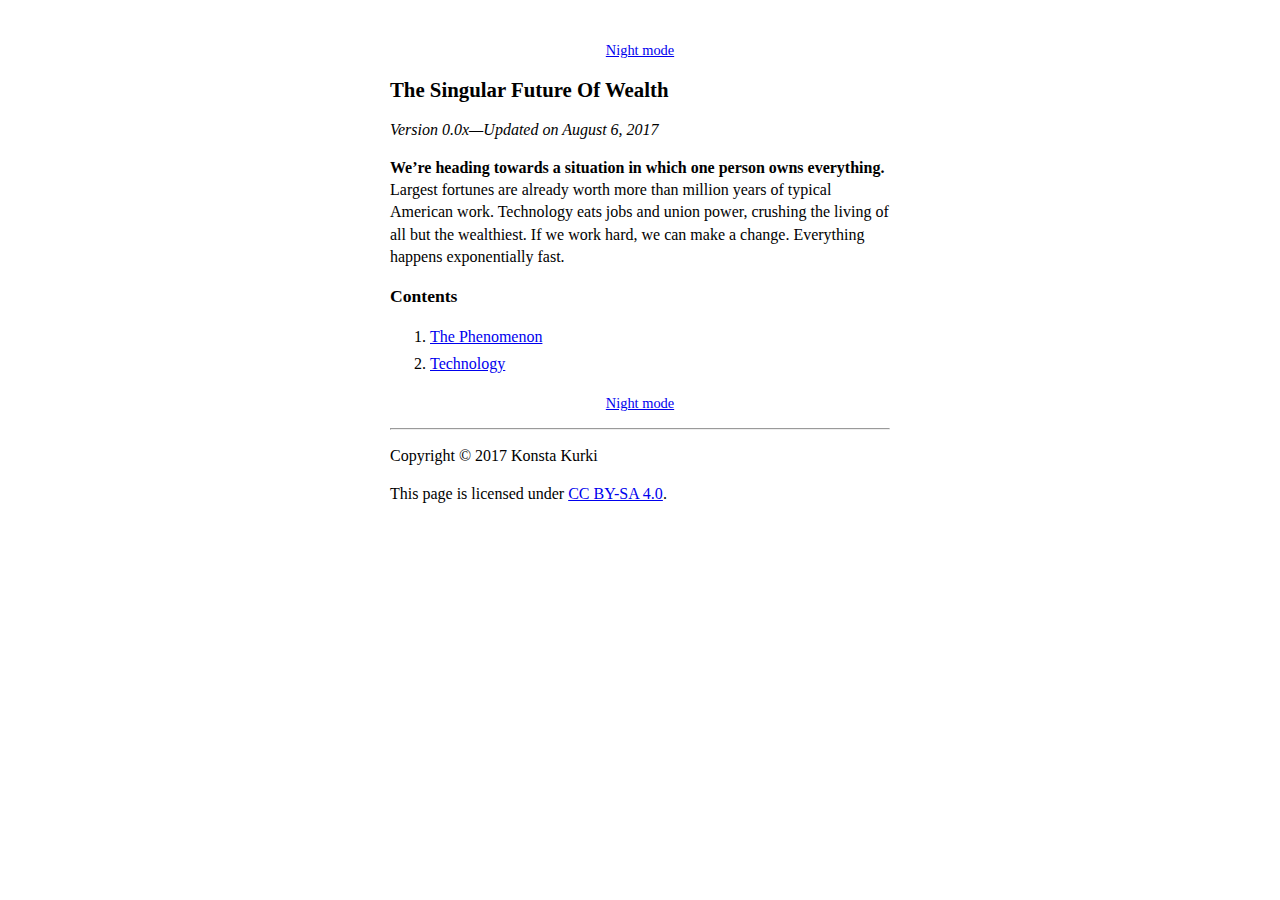
==== index.html @ 45c43008 "a script for generating html ebook" ====
<!DOCTYPE html>
<html lang="en">
<head>
<meta charset="utf-8" />
<title>The Singular Future Of Wealth</title>
<meta name="viewport" content="width=device-width, initial-scale=1" />
<meta name="author" content="Konsta Kurki" />
<meta name="description" content="" />

<meta property="og:site_name" content="" />
<meta property="og:title" content="" />
<meta property="og:url" content="" />
<meta property="og:description" content="" />
<meta property="og:image" content="" />
<meta property="og:type" content="website" />
<meta property="og:website:author" content="Konsta Kurki" />

<link rel="stylesheet" type="text/css" href="./style.css" />

<script type='text/javascript' src='./nightmode.js'></script>

</head>

<body class='day' onload='lightsOnCookie()'>

<div class='frontpage'>

<div class='nav'><p><a href='javascript:void(0)' onclick='lightswitch()'>Night mode</a><!--&nbsp;&nbsp;<a class='os' href='../home-page/'>In English</a>--></p></div>

<main>

<h1>The Singular Future Of Wealth</h1>

<p><em>Version 0.0x—Updated on August 6, 2017</em></p>

<!--CommitIdGoesHere-->

<p><strong>We’re heading towards a situation in which one person owns everything.</strong> Largest fortunes are already worth more than million years of typical American work. Technology eats jobs and union power, crushing the living of all but the wealthiest. If we work hard, we can make a change. Everything happens exponentially fast.</p>

<h2>Contents</h2>

<ol class='tableofcontents'>
<li><a href='./1-the-phenomenon/'>The Phenomenon</a></li>
<li><a href='./2-technology/'>Technology</a></li>
<!--<li><a href='./3-a-phase-of-power/'>A Phase Of Power</li>
<li><a href='./4-controlling-code/'>Controlling Code</li>
<li><a href='./5-the-role-of-deception/'>The Role Of Deception</li>
<li><a href='./6-the-concept-of-property-bloats/'>The Concept Of Property Bloats</li>
<li><a href='./7-a-solution/'>A Solution</li>
<li><a href='./8-what-will-happen/'>What will happen</li>-->
</ol>

</main>


<div class='nav'><p><a href='javascript:void(0)' onclick='lightswitch()'>Night mode</a><!--&nbsp;&nbsp;<a class='os' href='../home-page/'>In English</a>--></p></div>

<hr />

<p>Copyright &copy; 2017 Konsta Kurki</p>

<p>This page is licensed under <a href='https://creativecommons.org/licenses/by-sa/4.0/'>CC BY-SA 4.0</a>.</p>

</body>

</html>
---- style.css ----
body {
max-width:500px;
line-height:1.4;
font-family:Serif;
margin:40px auto;
padding:0 17px;
}

img {
width:100%;
}

/*pre {
line-height:1.0;
}*/

dt {
font-weight:bold;
}

h1 {
font-size:130%;
}

h2 {
font-size:110%;
}

h3 {
font-size:100%;
}

h4 {
font-size:100%;
}

li {
padding-top:2px;
padding-bottom:2px;
}

body .history p {
margin-top:6px;
margin-bottom:6px;
font-size:95%;
}

/*.toc {
font-weight:bold;
}*/

body .history code {
font-weight:bold;
}

.frontpage h2 {
margin-top:5px;
margin-bottom:0px;
}

.frontpage p {
margin-top:15px;
margin-bottom:15px;
}

.day {
background:#fff;
color:#000;
}

.day a:link {
color:#0000ee;
}

.day a.os:link {
color:#00d000;
}

.day a.toc:link {
color:#00d000;
}

.day a:visited {
color:#551a8b;
}

.day a.os:visited {
color:#2c6700;
}

.day a.toc:visited {
color:#2c6700;
}

.night {
background:#000;
color:#fff1ce;
}

.night a:link {
color:#5ed7e1;
}

.night a:visited {
color:#a7eee8;
}

.night a.os:link {
color:#55d43f;
}

.night a.toc:link {
color:#55d43f;
}

.night a.os:visited {
color:#67ff4d;
}

.night a.toc:visited {
color:#67ff4d;
}

.nav {
font-size:90%;
text-align:center;
}

.vid {
position:relative;
padding-bottom:56.25%;
padding-top:0;
height:0;
}

.vid iframe {
position:absolute;
top:0;
left:0;
width:100%;
height:100%;
}

.fig {
font-style:italic;
}
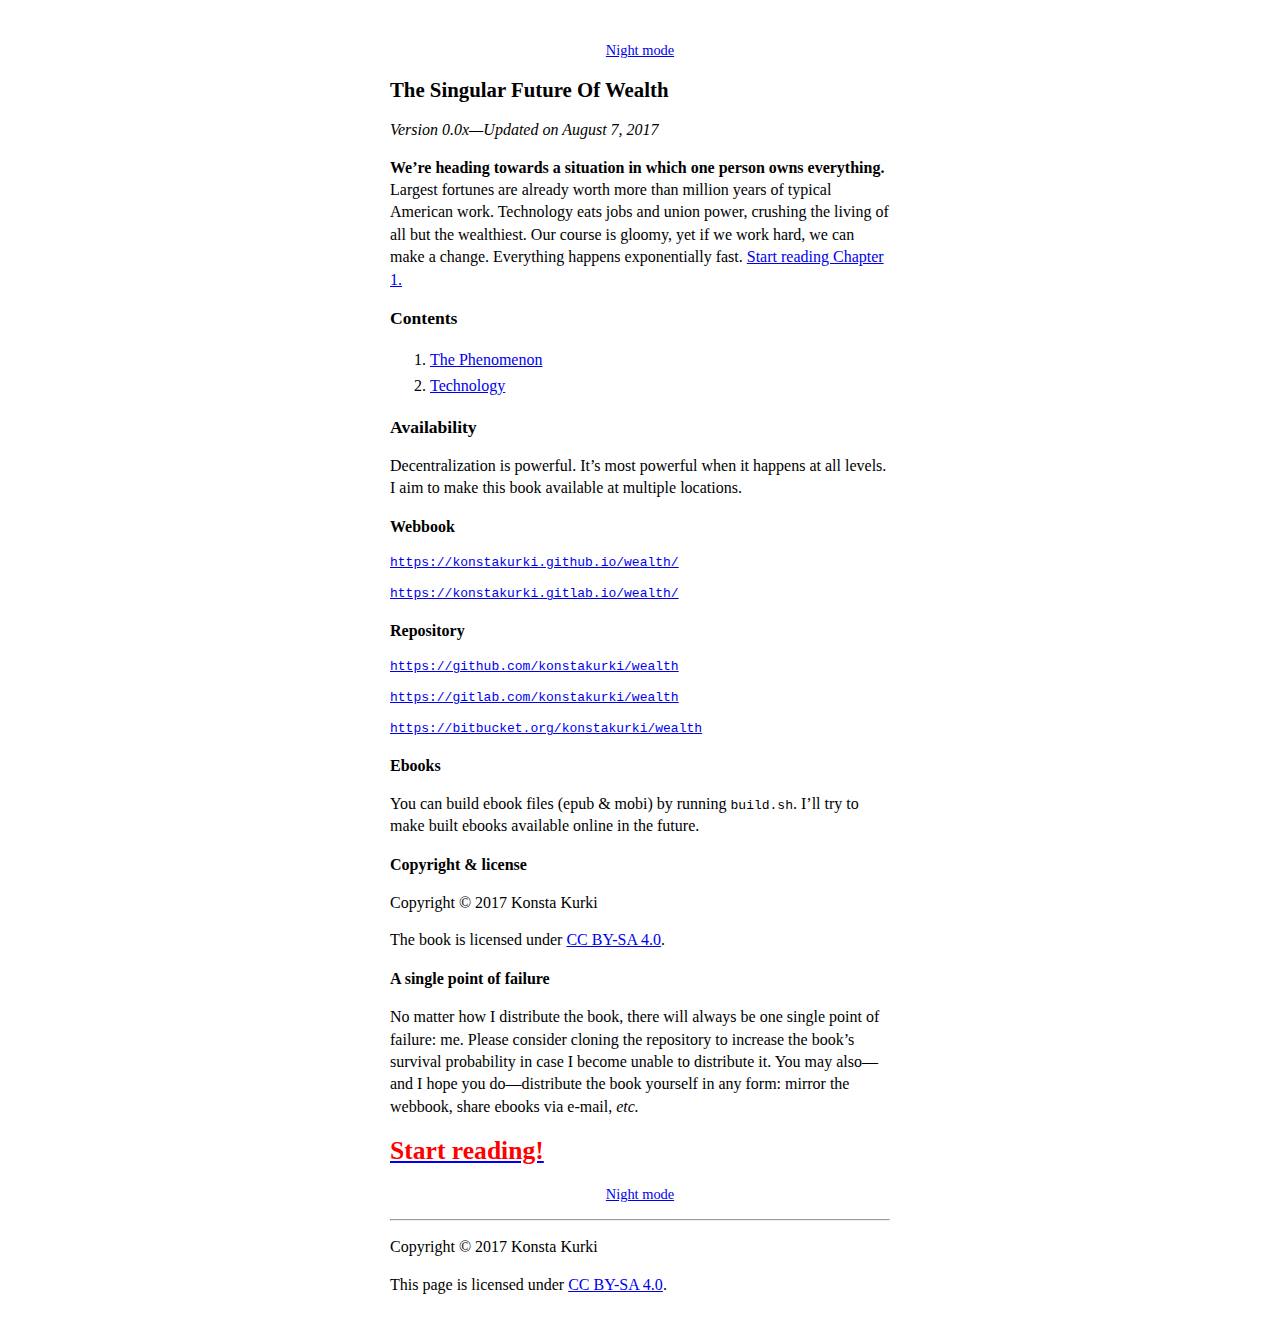
==== commit 78c55cb7: "more info on frontpage" ====
--- a/index.html
+++ b/index.html
@@ -31,11 +31,11 @@
 
 <h1>The Singular Future Of Wealth</h1>
 
-<p><em>Version 0.0x—Updated on August 6, 2017</em></p>
+<p><em>Version 0.0x—Updated on August 7, 2017</em></p>
 
 <!--CommitIdGoesHere-->
 
-<p><strong>We’re heading towards a situation in which one person owns everything.</strong> Largest fortunes are already worth more than million years of typical American work. Technology eats jobs and union power, crushing the living of all but the wealthiest. If we work hard, we can make a change. Everything happens exponentially fast.</p>
+<p><strong>We’re heading towards a situation in which one person owns everything.</strong> Largest fortunes are already worth more than million years of typical American work. Technology eats jobs and union power, crushing the living of all but the wealthiest. Our course is gloomy, yet if we work hard, we can make a change. Everything happens exponentially fast. <a href='./1-the-phenomenon/'>Start reading Chapter 1.</a></p>
 
 <h2>Contents</h2>
 
@@ -50,8 +50,48 @@
 <li><a href='./8-what-will-happen/'>What will happen</li>-->
 </ol>
 
+<!--<h2>Video series</h2>-->
+
+<h2>Availability</h2>
+
+<p>Decentralization is powerful. It’s most powerful when it happens at all levels. I aim to make this book available at multiple locations.</p>
+
+<h3>Webbook</h3>
+
+<!--<ul>
+<li><a href='https://konstakurki.gitlab.io/wealth/'>https://konstakurki.gitlab.io/wealth/</a></li>
+<li><a href='https://konstakurki.github.io/wealth/'>https://konstakurki.github.io/wealth/</a></li>
+</ul>-->
+
+<pre><code><a href='https://konstakurki.github.io/wealth/'>https://konstakurki.github.io/wealth/</a></code></pre>
+
+<pre><code><a href='https://konstakurki.gitlab.io/wealth/'>https://konstakurki.gitlab.io/wealth/</a></code></pre>
+
+<h3>Repository</h3>
+
+<pre><code><a href='https://github.com/konstakurki/wealth'>https://github.com/konstakurki/wealth</a></code></pre>
+
+<pre><code><a href='https://gitlab.com/konstakurki/wealth'>https://gitlab.com/konstakurki/wealth</a></code></pre>
+
+<pre><code><a href='https://bitbucket.org/konstakurki/wealth'>https://bitbucket.org/konstakurki/wealth</a></code></pre>
+
+<h3>Ebooks</h3>
+
+<p>You can build ebook files (epub &amp; mobi) by running <code>build.sh</code>. I’ll try to make built ebooks available online in the future.</p>
+
+<h3>Copyright &amp; license</h3>
+
+<p>Copyright &copy; 2017 Konsta Kurki</p>
+
+<p>The book is licensed under <a href='https://creativecommons.org/licenses/by-sa/4.0/'>CC BY-SA 4.0</a>.</p>
+
+<h3>A single point of failure</h3>
+
+<p>No matter how I distribute the book, there will always be one single point of failure: me. Please consider cloning the repository to increase the book’s survival probability in case I become unable to distribute it. You may also—and I hope you do—distribute the book yourself in any form: mirror the webbook, share ebooks via e-mail, <em>etc.</em></p>
+
 </main>
 
+<p style='font-size:160%;'><a href='./1-the-phenomenon/'><strong style='color:red;'>Start reading!</strong></a></p>
 
 <div class='nav'><p><a href='javascript:void(0)' onclick='lightswitch()'>Night mode</a><!--&nbsp;&nbsp;<a class='os' href='../home-page/'>In English</a>--></p></div>
 
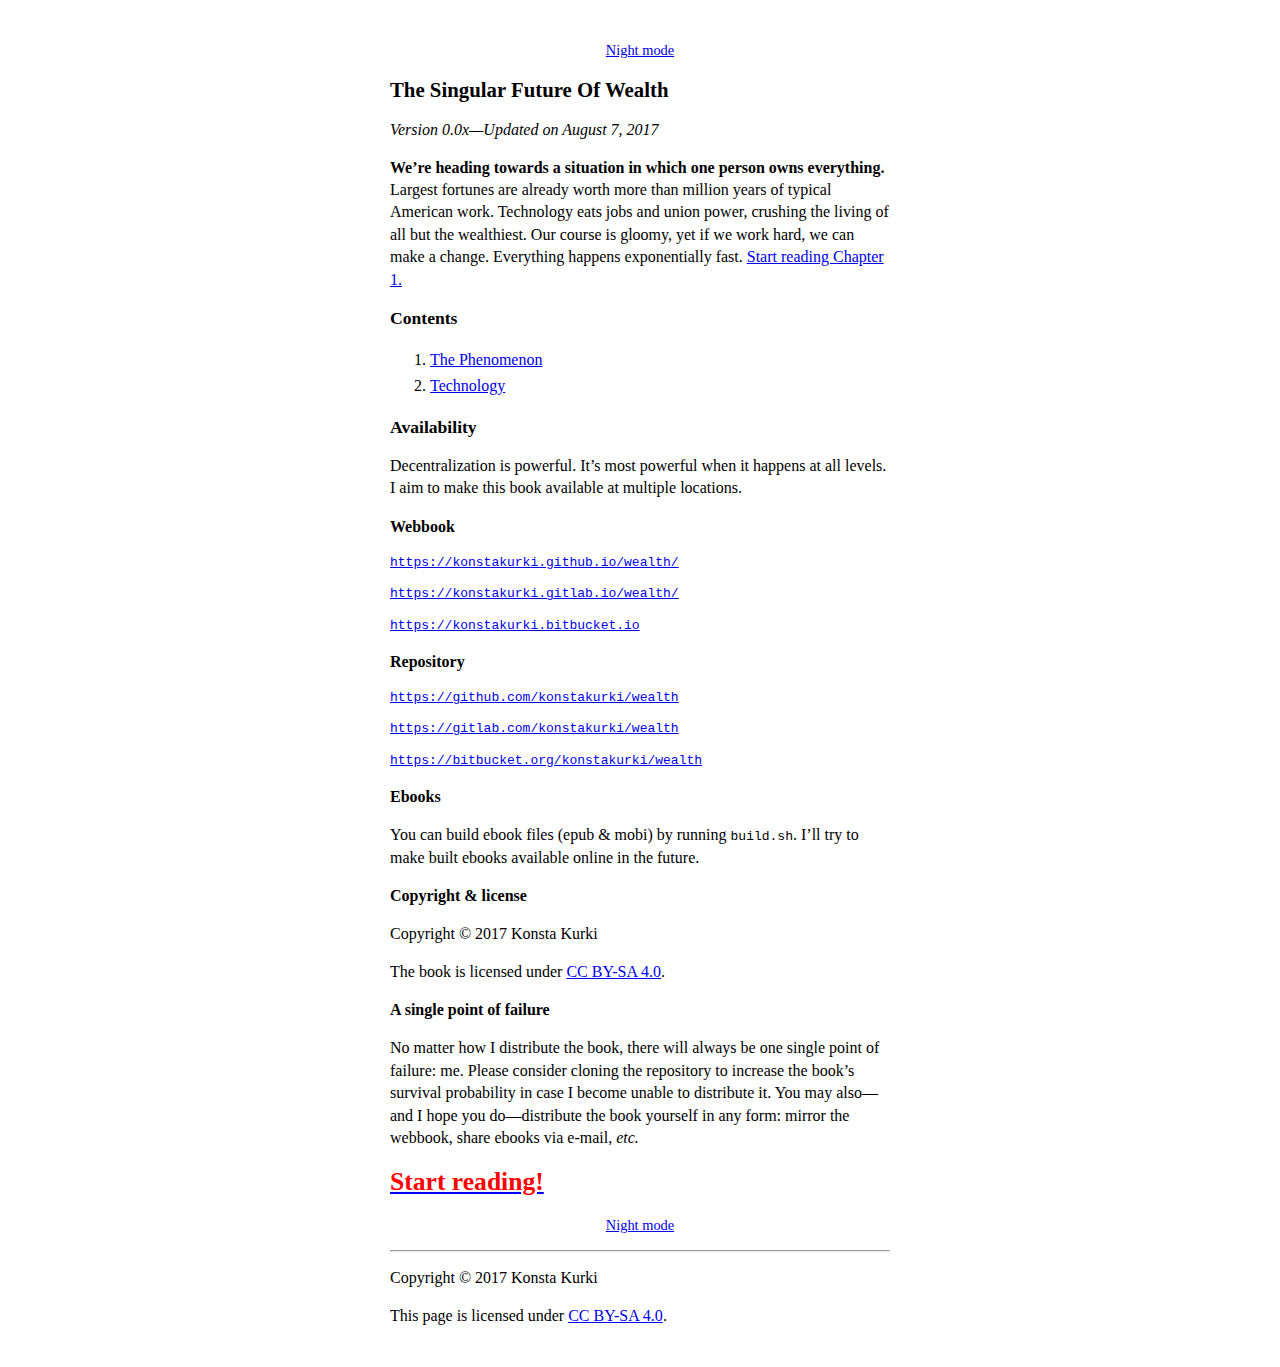
==== commit a534e7f6: "added bitbucket webbook url" ====
--- a/index.html
+++ b/index.html
@@ -67,6 +67,8 @@
 
 <pre><code><a href='https://konstakurki.gitlab.io/wealth/'>https://konstakurki.gitlab.io/wealth/</a></code></pre>
 
+<pre><code><a href='https://konstakurki.bitbucket.io'>https://konstakurki.bitbucket.io</a></code></pre>
+
 <h3>Repository</h3>
 
 <pre><code><a href='https://github.com/konstakurki/wealth'>https://github.com/konstakurki/wealth</a></code></pre>
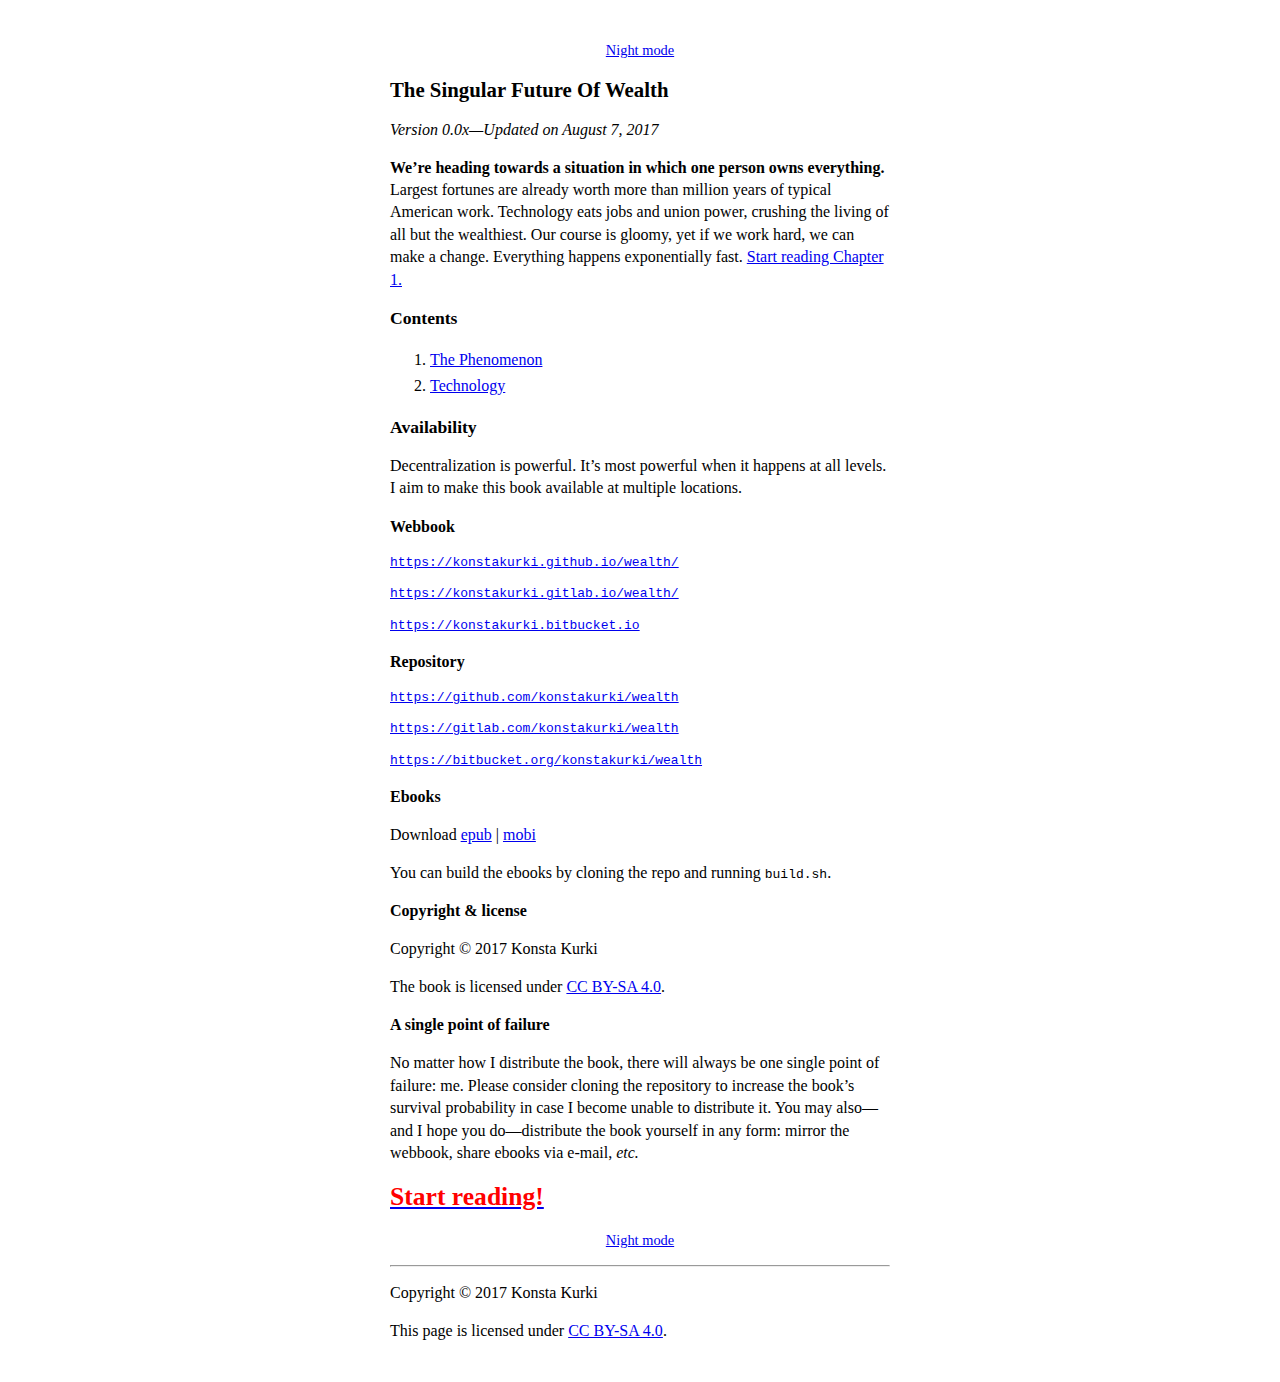
==== commit 261cc718: "download links for ebooks" ====
--- a/index.html
+++ b/index.html
@@ -79,7 +79,9 @@
 
 <h3>Ebooks</h3>
 
-<p>You can build ebook files (epub &amp; mobi) by running <code>build.sh</code>. I’ll try to make built ebooks available online in the future.</p>
+<p>Download <a href='https://github.com/konstakurki/wealth-ebooks/raw/master/wealth.epub'>epub</a> | <a href='https://github.com/konstakurki/wealth-ebooks/raw/master/wealth.mobi'>mobi</a></p>
+
+<p>You can build the ebooks by cloning the repo and running <code>build.sh</code>.</p>
 
 <h3>Copyright &amp; license</h3>
 
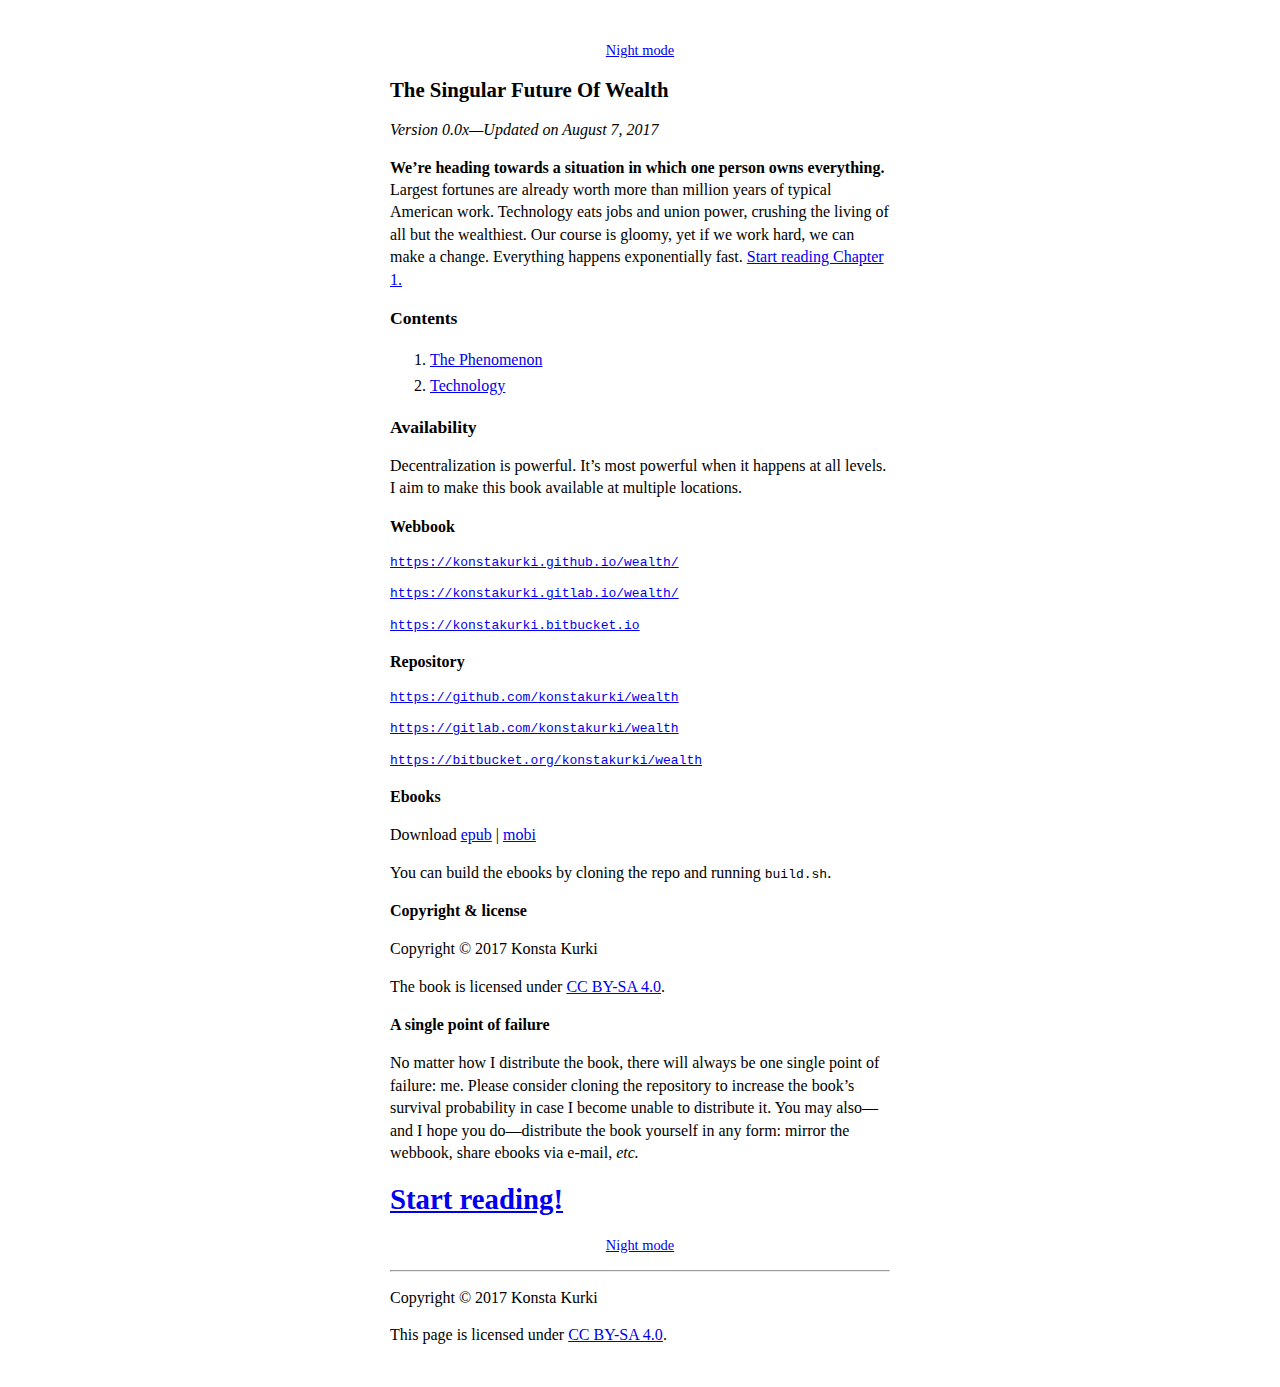
==== commit bc8945fb: "added changing color to one link" ====
--- a/index.html
+++ b/index.html
@@ -95,7 +95,7 @@
 
 </main>
 
-<p style='font-size:160%;'><a href='./1-the-phenomenon/'><strong style='color:red;'>Start reading!</strong></a></p>
+<p><a class='attention' href='./1-the-phenomenon/'><strong>Start reading!</strong></a></p>
 
 <div class='nav'><p><a href='javascript:void(0)' onclick='lightswitch()'>Night mode</a><!--&nbsp;&nbsp;<a class='os' href='../home-page/'>In English</a>--></p></div>
 
--- a/style.css
+++ b/style.css
@@ -144,3 +144,16 @@
 .fig {
 font-style:italic;
 }
+
+.attention {
+animation:color_change 3s infinite;
+font-size:180%;
+}
+
+@keyframes color_change {
+0% { color:blue; }
+20% { color:violet; }
+40% { color:red; }
+60% { color:orange; }
+80% { color:yellow; }
+100% { color:green; }
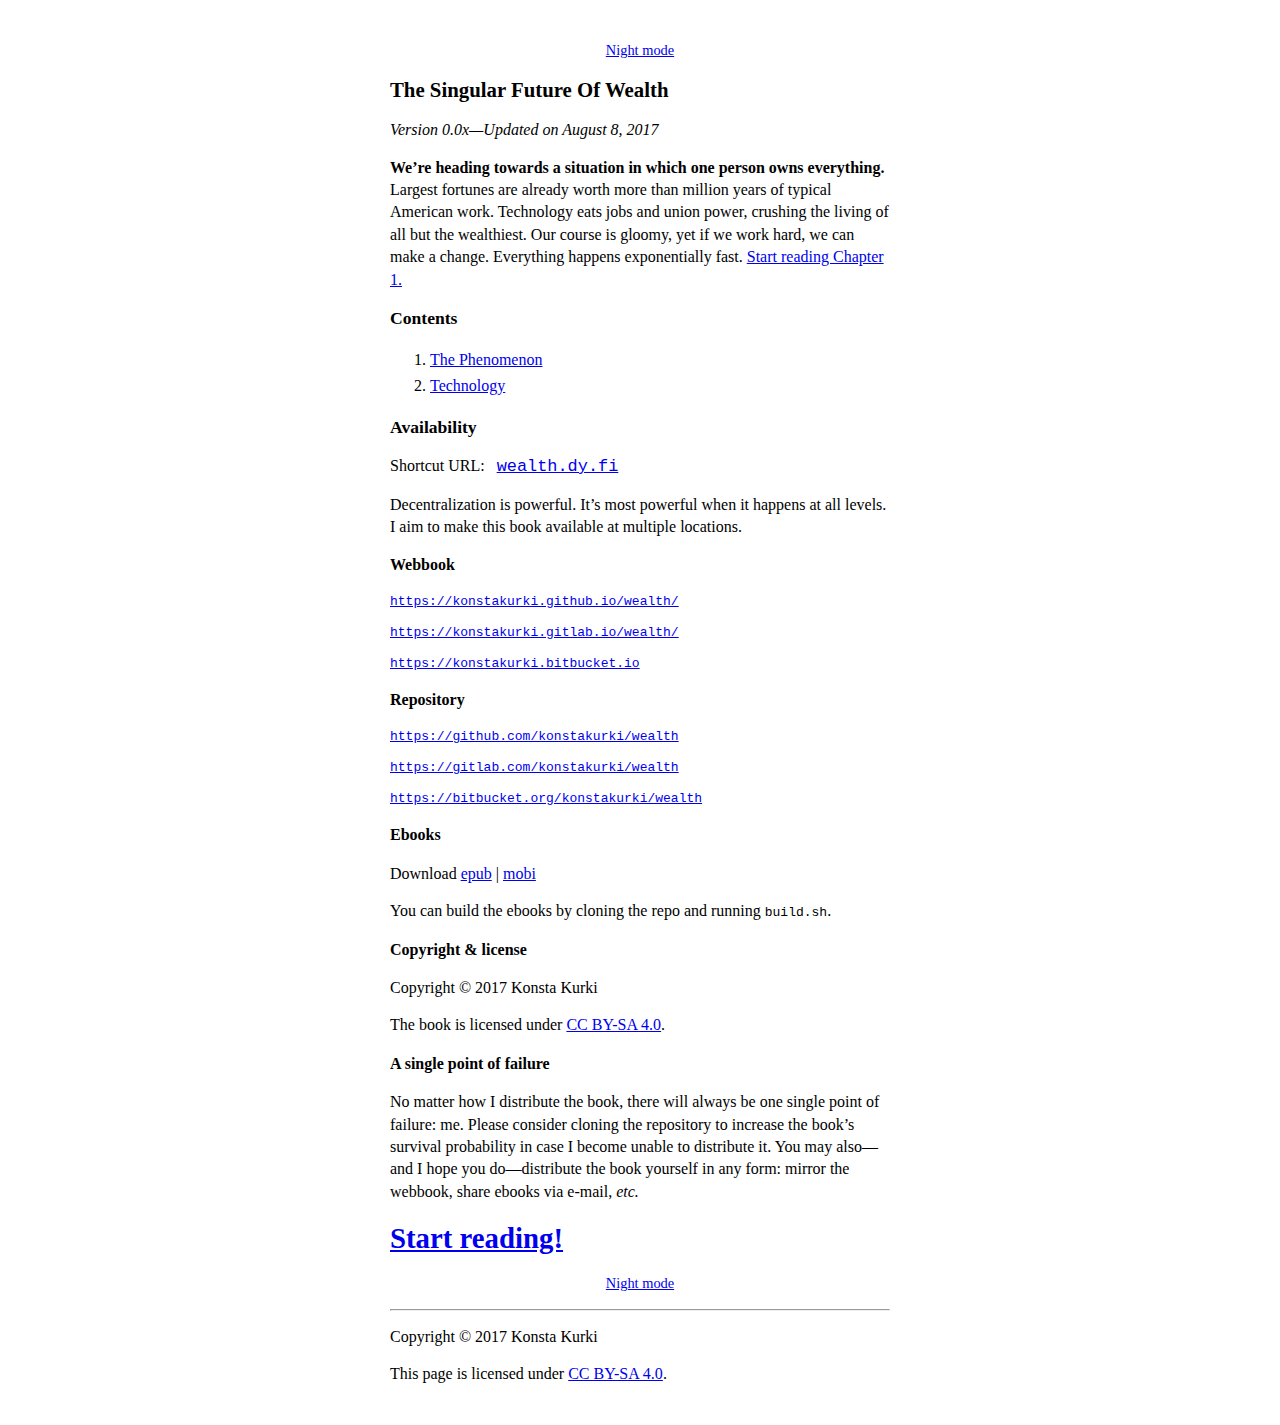
==== commit 75caf36a: "added shortcut url" ====
--- a/index.html
+++ b/index.html
@@ -31,7 +31,7 @@
 
 <h1>The Singular Future Of Wealth</h1>
 
-<p><em>Version 0.0x—Updated on August 7, 2017</em></p>
+<p><em>Version 0.0x—Updated on August 8, 2017</em></p>
 
 <!--CommitIdGoesHere-->
 
@@ -53,6 +53,8 @@
 <!--<h2>Video series</h2>-->
 
 <h2>Availability</h2>
+
+<p>Shortcut URL:&nbsp;&nbsp;&nbsp;<a href='http://wealth.dy.fi/'><code style='font-size:130%;'>wealth.dy.fi</code></a></p>
 
 <p>Decentralization is powerful. It’s most powerful when it happens at all levels. I aim to make this book available at multiple locations.</p>
 
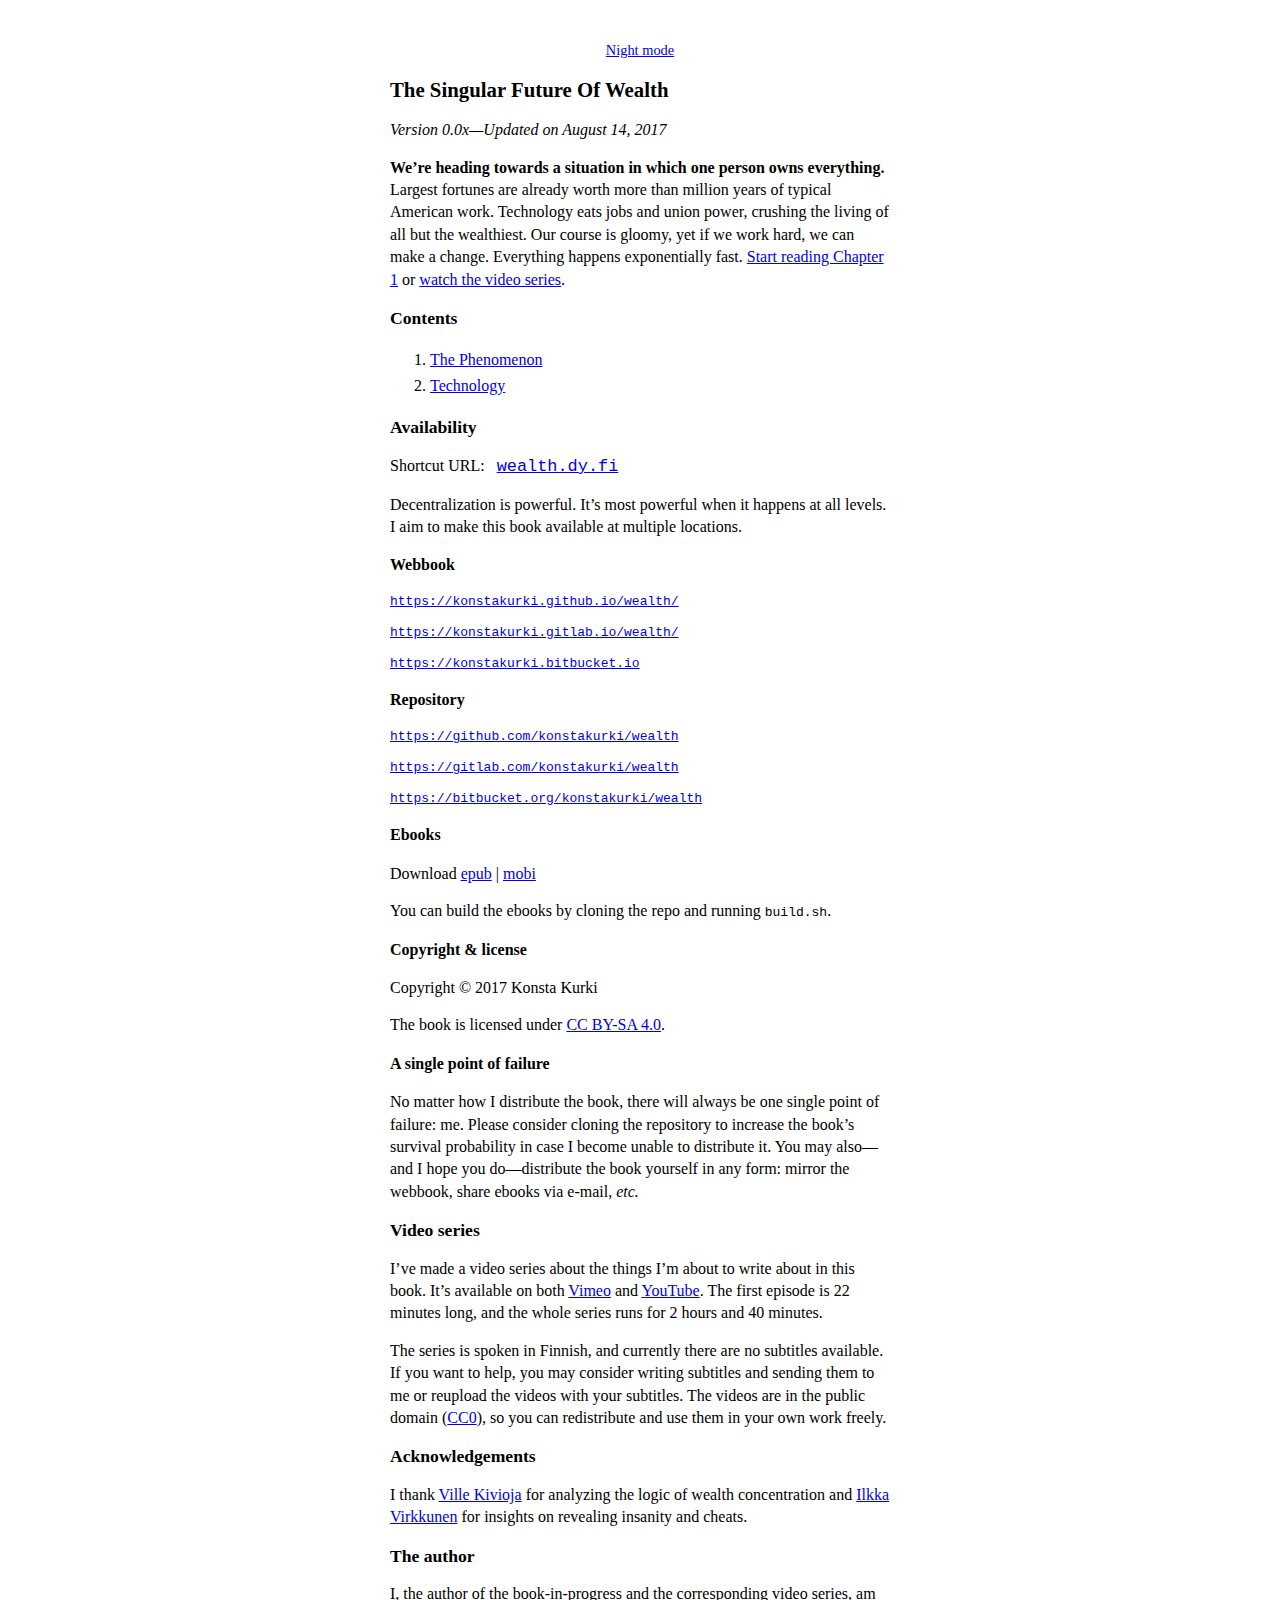
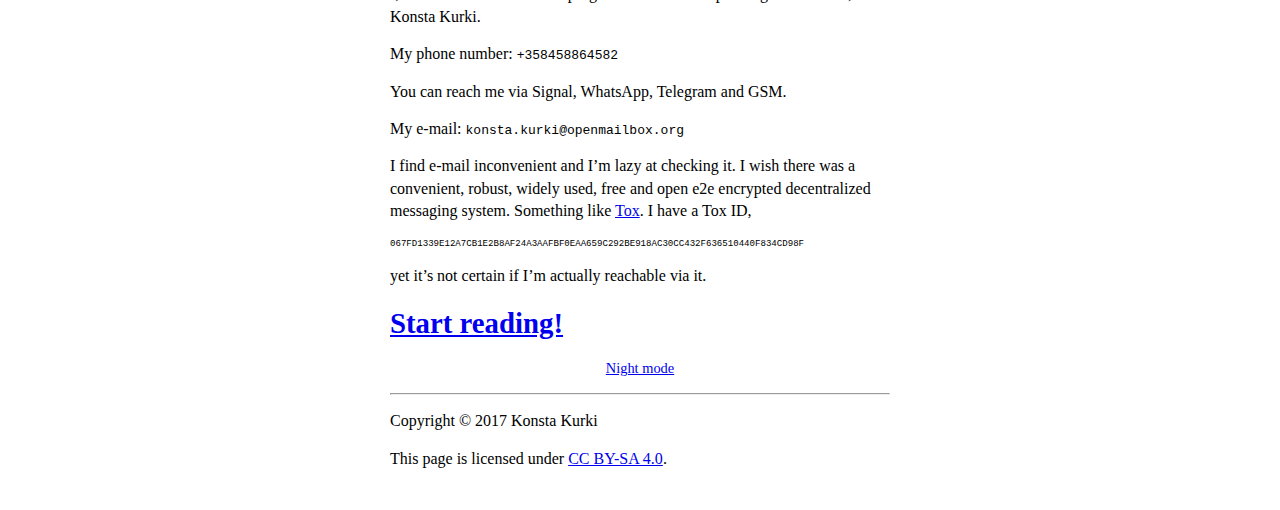
==== commit d9b0927e: "added a mention about the video series" ====
--- a/index.html
+++ b/index.html
@@ -31,11 +31,11 @@
 
 <h1>The Singular Future Of Wealth</h1>
 
-<p><em>Version 0.0x—Updated on August 8, 2017</em></p>
+<p><em>Version 0.0x—Updated on August 14, 2017</em></p>
 
 <!--CommitIdGoesHere-->
 
-<p><strong>We’re heading towards a situation in which one person owns everything.</strong> Largest fortunes are already worth more than million years of typical American work. Technology eats jobs and union power, crushing the living of all but the wealthiest. Our course is gloomy, yet if we work hard, we can make a change. Everything happens exponentially fast. <a href='./1-the-phenomenon/'>Start reading Chapter 1.</a></p>
+<p><strong>We’re heading towards a situation in which one person owns everything.</strong> Largest fortunes are already worth more than million years of typical American work. Technology eats jobs and union power, crushing the living of all but the wealthiest. Our course is gloomy, yet if we work hard, we can make a change. Everything happens exponentially fast. <a href='./1-the-phenomenon/'>Start reading Chapter 1</a> or <a href='#video-series'>watch the video series</a>.</p>
 
 <h2>Contents</h2>
 
@@ -95,6 +95,32 @@
 
 <p>No matter how I distribute the book, there will always be one single point of failure: me. Please consider cloning the repository to increase the book’s survival probability in case I become unable to distribute it. You may also—and I hope you do—distribute the book yourself in any form: mirror the webbook, share ebooks via e-mail, <em>etc.</em></p>
 
+<h2 id='video-series'>Video series</h2>
+
+<p>I’ve made a video series about the things I’m about to write about in this book. It’s available on both <a href='https://vimeo.com/album/4724264/video/229556637'>Vimeo</a> and <a href='https://www.youtube.com/watch?v=Q-boZqUe0ek&list=PLcMlLZraz7uIgwpnZidXwAepjmURN4p3X'>YouTube</a>. The first episode is 22 minutes long, and the whole series runs for 2 hours and 40 minutes.</p>
+
+<p>The series is spoken in Finnish, and currently there are no subtitles available. If you want to help, you may consider writing subtitles and sending them to me or reupload the videos with your subtitles. The videos are in the public domain (<a href='https://creativecommons.org/publicdomain/zero/1.0/'>CC0</a>), so you can redistribute and use them in your own work freely.</p>
+
+<h2>Acknowledgements</h2>
+
+<p>I thank <a href='http://users.jyu.fi/~vikakivi/'>Ville Kivioja</a> for analyzing the logic of wealth concentration and <a href='https://virkkunen.gitlab.io/ilkka_music_stuff/'>Ilkka Virkkunen</a> for insights on revealing insanity and cheats.</p>
+
+<h2>The author</h2>
+
+<p>I, the author of the book-in-progress and the corresponding video series, am Konsta Kurki.</p>
+
+<p>My phone number: <code>+358458864582</code></p>
+
+<p>You can reach me via Signal, WhatsApp, Telegram and GSM.</p>
+
+<p>My e-mail: <code>konsta.kurki@openmailbox.org</code></p>
+
+<p>I find e-mail inconvenient and I’m lazy at checking it. I wish there was a convenient, robust, widely used, free and open e2e encrypted decentralized messaging system. Something like <a href='https://tox.chat/'>Tox</a>. I have a Tox ID,
+
+<pre style='font-size:70%;'><code>067FD1339E12A7CB1E2B8AF24A3AAFBF0EAA659C292BE918AC30CC432F636510440F834CD98F</code></pre>
+
+<p>yet it’s not certain if I’m actually reachable via it.</p>
+
 </main>
 
 <p><a class='attention' href='./1-the-phenomenon/'><strong>Start reading!</strong></a></p>
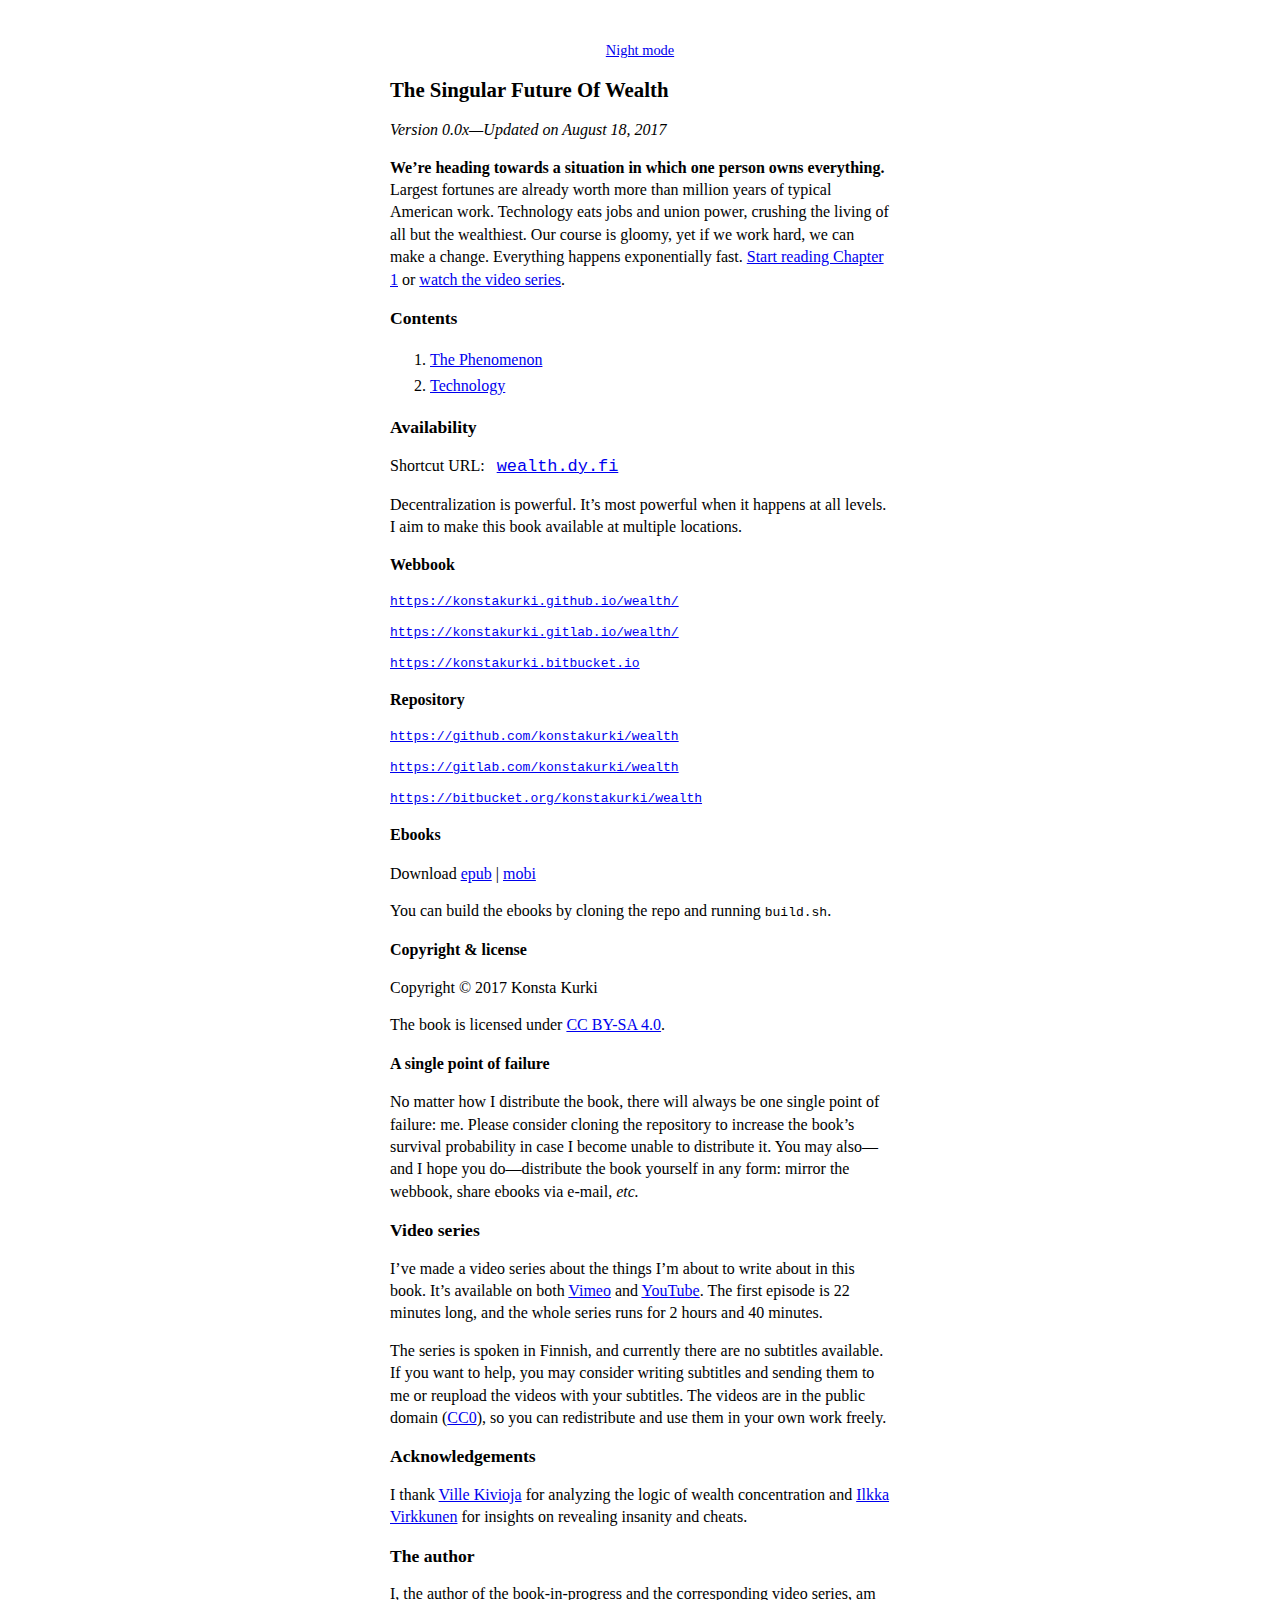
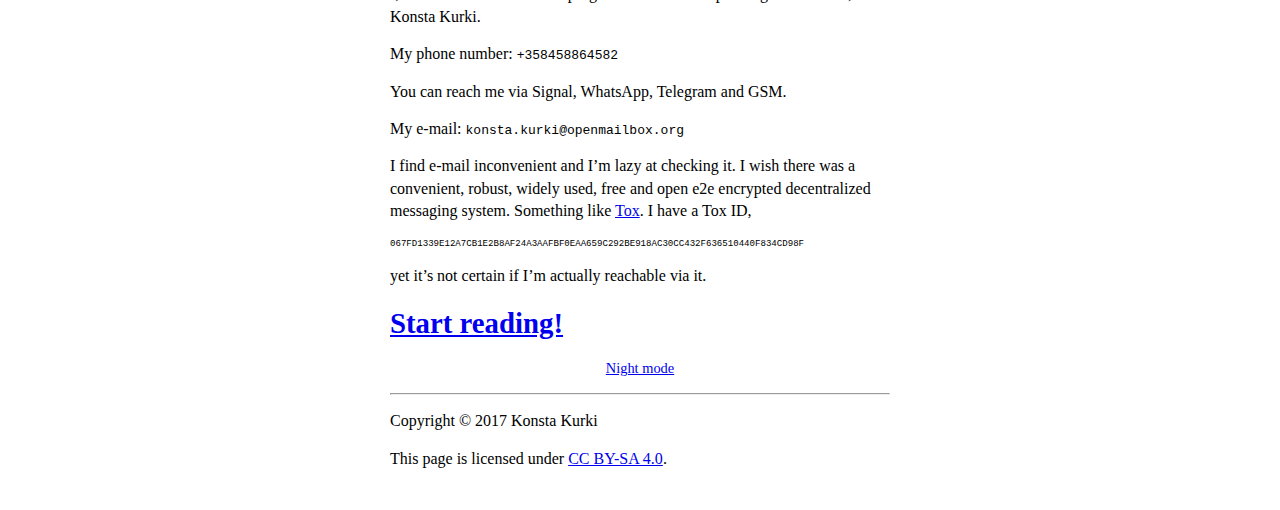
==== commit 071087e8: "money is power" ====
--- a/index.html
+++ b/index.html
@@ -31,7 +31,7 @@
 
 <h1>The Singular Future Of Wealth</h1>
 
-<p><em>Version 0.0x—Updated on August 14, 2017</em></p>
+<p><em>Version 0.0x—Updated on August 18, 2017</em></p>
 
 <!--CommitIdGoesHere-->
 
